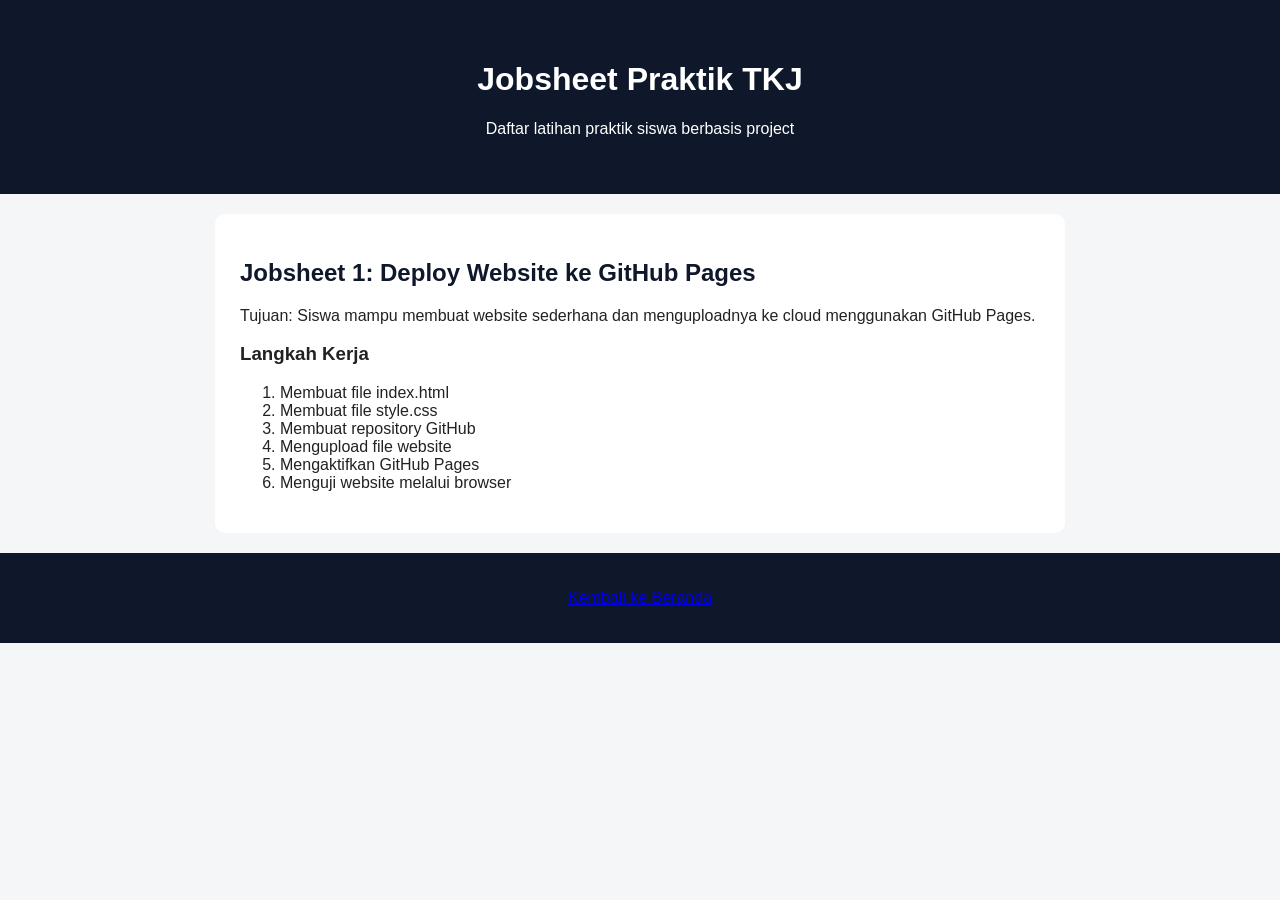
==== jobsheet.html @ fdc7934b "Tambah halaman materi jobsheet dan kontak" ====
<!DOCTYPE html>
<html lang="id">
<head>
  <meta charset="UTF-8">
  <title>Jobsheet Praktik TKJ</title>
  <link rel="stylesheet" href="style.css">
</head>
<body>

  <header>
    <h1>Jobsheet Praktik TKJ</h1>
    <p>Daftar latihan praktik siswa berbasis project</p>
  </header>

  <section>
    <h2>Jobsheet 1: Deploy Website ke GitHub Pages</h2>
    <p>Tujuan: Siswa mampu membuat website sederhana dan menguploadnya ke cloud menggunakan GitHub Pages.</p>

    <h3>Langkah Kerja</h3>
    <ol>
      <li>Membuat file index.html</li>
      <li>Membuat file style.css</li>
      <li>Membuat repository GitHub</li>
      <li>Mengupload file website</li>
      <li>Mengaktifkan GitHub Pages</li>
      <li>Menguji website melalui browser</li>
    </ol>
  </section>

  <footer>
    <p><a href="index.html">Kembali ke Beranda</a></p>
  </footer>

</body>
</html>
---- style.css ----
body {
  font-family: Arial, sans-serif;
  margin: 0;
  background: #f4f6f8;
  color: #222;
}

header {
  background: #0f172a;
  color: white;
  text-align: center;
  padding: 40px 20px;
}

section {
  background: white;
  max-width: 800px;
  margin: 20px auto;
  padding: 25px;
  border-radius: 10px;
}

h2 {
  color: #0f172a;
}

footer {
  text-align: center;
  background: #0f172a;
  color: white;
  padding: 20px;
}
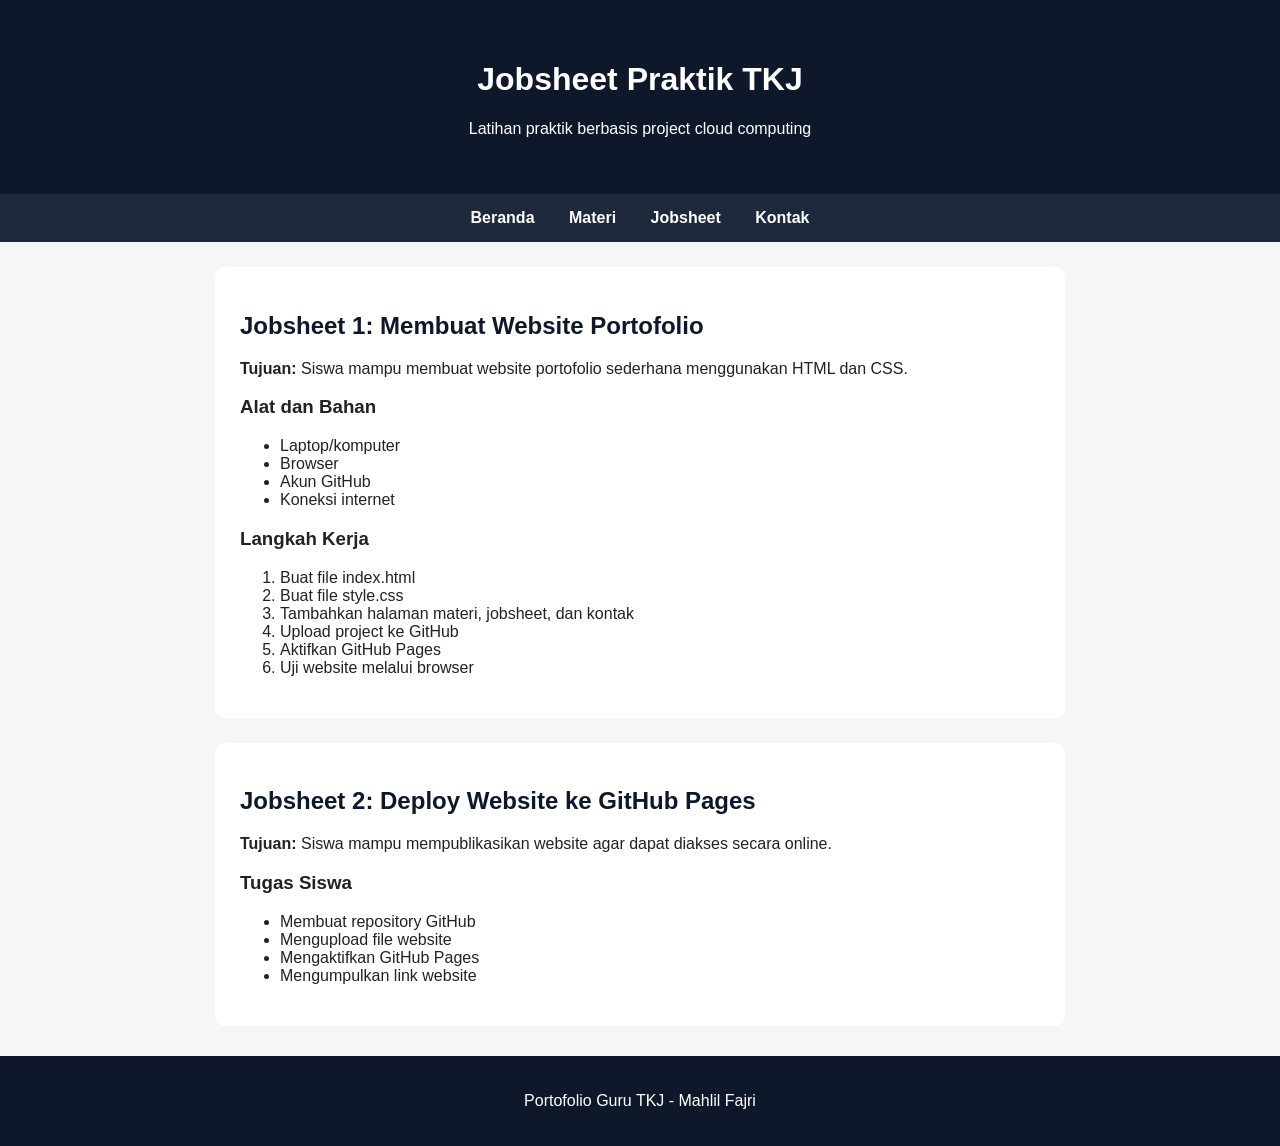
==== commit 2c42dfb7: "memperbaiki isi halaman kosong jobsheet" ====
--- a/jobsheet.html
+++ b/jobsheet.html
@@ -7,29 +7,57 @@
 </head>
 <body>
 
-  <header>
-    <h1>Jobsheet Praktik TKJ</h1>
-    <p>Daftar latihan praktik siswa berbasis project</p>
-  </header>
+<header>
+  <h1>Jobsheet Praktik TKJ</h1>
+  <p>Latihan praktik berbasis project cloud computing</p>
+</header>
 
-  <section>
-    <h2>Jobsheet 1: Deploy Website ke GitHub Pages</h2>
-    <p>Tujuan: Siswa mampu membuat website sederhana dan menguploadnya ke cloud menggunakan GitHub Pages.</p>
+<nav>
+  <a href="index.html">Beranda</a>
+  <a href="materi.html">Materi</a>
+  <a href="jobsheet.html">Jobsheet</a>
+  <a href="kontak.html">Kontak</a>
+</nav>
 
-    <h3>Langkah Kerja</h3>
-    <ol>
-      <li>Membuat file index.html</li>
-      <li>Membuat file style.css</li>
-      <li>Membuat repository GitHub</li>
-      <li>Mengupload file website</li>
-      <li>Mengaktifkan GitHub Pages</li>
-      <li>Menguji website melalui browser</li>
-    </ol>
-  </section>
+<section>
+  <h2>Jobsheet 1: Membuat Website Portofolio</h2>
+  <p><b>Tujuan:</b> Siswa mampu membuat website portofolio sederhana menggunakan HTML dan CSS.</p>
 
-  <footer>
-    <p><a href="index.html">Kembali ke Beranda</a></p>
-  </footer>
+  <h3>Alat dan Bahan</h3>
+  <ul>
+    <li>Laptop/komputer</li>
+    <li>Browser</li>
+    <li>Akun GitHub</li>
+    <li>Koneksi internet</li>
+  </ul>
+
+  <h3>Langkah Kerja</h3>
+  <ol>
+    <li>Buat file index.html</li>
+    <li>Buat file style.css</li>
+    <li>Tambahkan halaman materi, jobsheet, dan kontak</li>
+    <li>Upload project ke GitHub</li>
+    <li>Aktifkan GitHub Pages</li>
+    <li>Uji website melalui browser</li>
+  </ol>
+</section>
+
+<section>
+  <h2>Jobsheet 2: Deploy Website ke GitHub Pages</h2>
+  <p><b>Tujuan:</b> Siswa mampu mempublikasikan website agar dapat diakses secara online.</p>
+
+  <h3>Tugas Siswa</h3>
+  <ul>
+    <li>Membuat repository GitHub</li>
+    <li>Mengupload file website</li>
+    <li>Mengaktifkan GitHub Pages</li>
+    <li>Mengumpulkan link website</li>
+  </ul>
+</section>
+
+<footer>
+  <p>Portofolio Guru TKJ - Mahlil Fajri</p>
+</footer>
 
 </body>
 </html>
--- a/style.css
+++ b/style.css
@@ -12,10 +12,27 @@
   padding: 40px 20px;
 }
 
+nav {
+  background: #1e293b;
+  text-align: center;
+  padding: 15px;
+}
+
+nav a {
+  color: white;
+  text-decoration: none;
+  margin: 0 15px;
+  font-weight: bold;
+}
+
+nav a:hover {
+  color: #38bdf8;
+}
+
 section {
   background: white;
   max-width: 800px;
-  margin: 20px auto;
+  margin: 25px auto;
   padding: 25px;
   border-radius: 10px;
 }
@@ -29,4 +46,10 @@
   background: #0f172a;
   color: white;
   padding: 20px;
+  margin-top: 30px;
 }
+
+footer a {
+  color: white;
+  text-decoration: none;
+}
